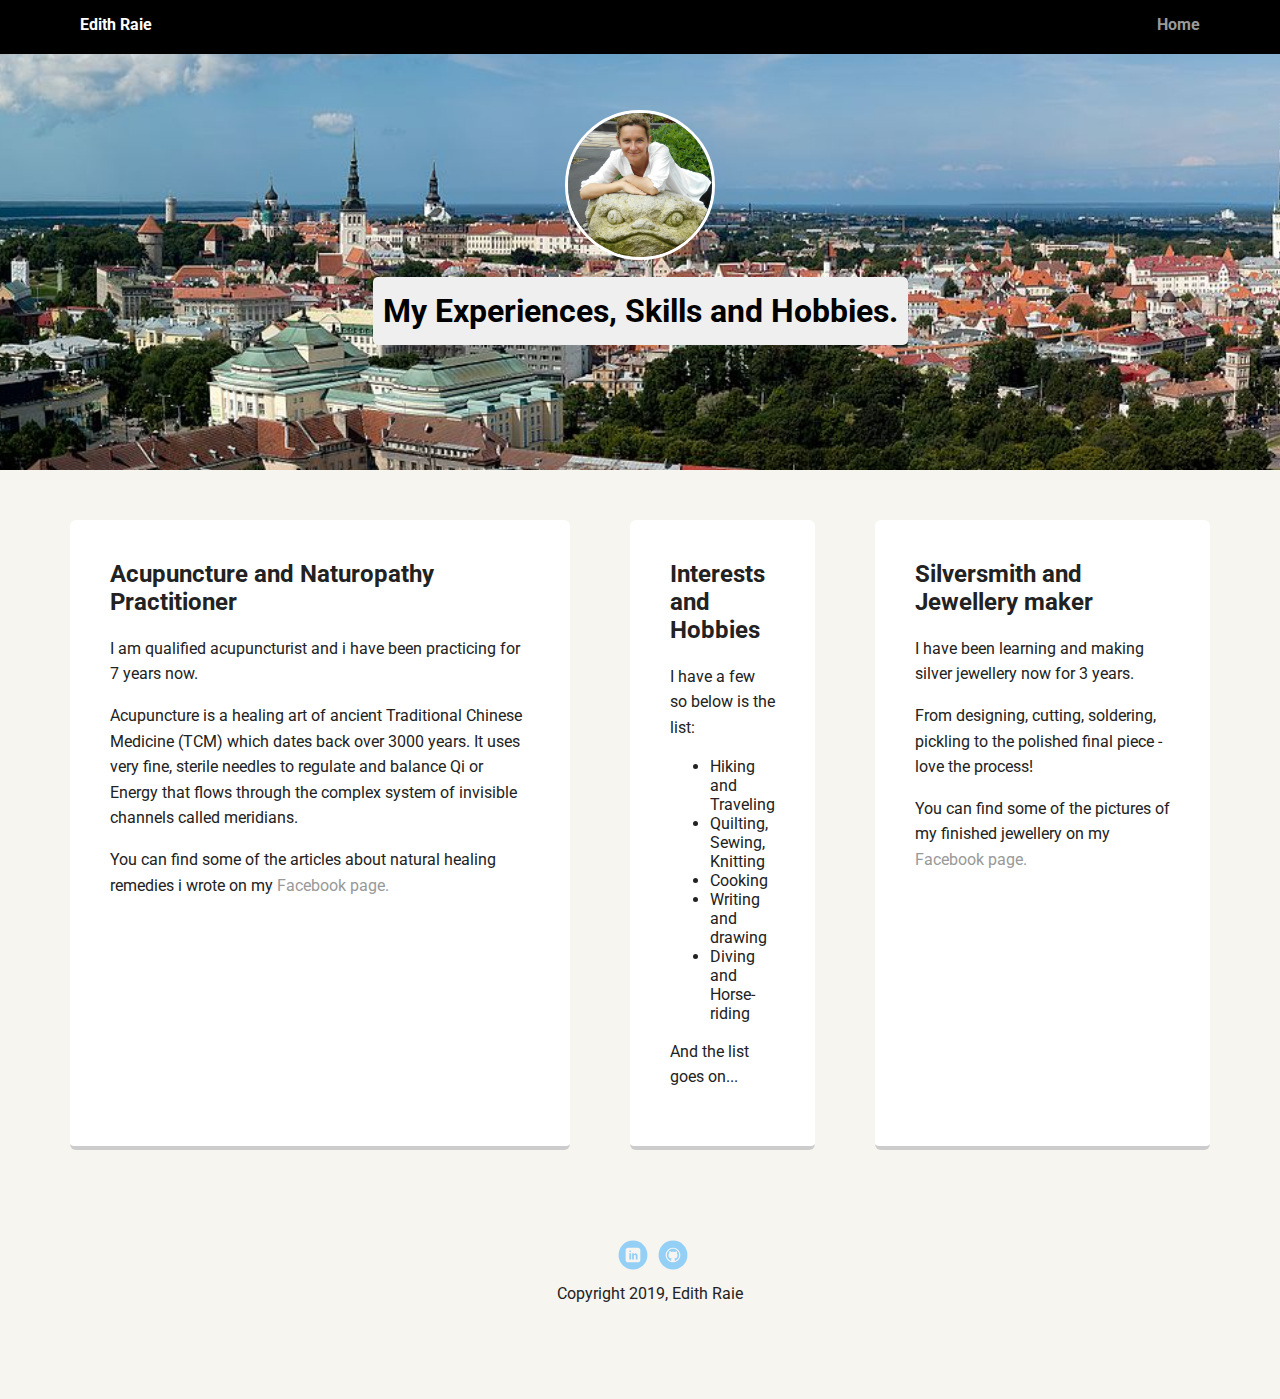
==== experience.html @ adb019d9 "Experience page" ====
<!doctype html>
<html lang="en">
<head>
  <meta charset="utf-8">
  <title>Edith Raie's Profile</title>
  <meta name="viewport" content="width=device-width, initial-scale=1.0">
  <link rel="stylesheet" href="styles.css">
  <link href="https://fonts.googleapis.com/css?family=Muli%7CRoboto:400,300,500,700,900" rel="stylesheet"></head>
  <body>

    <div class="main-nav">
        <ul class="nav">
          <li class="name">Edith Raie</li>
          <li><a href="index.html">Home</a></li>

        </ul>
    </div>

    <header>
      <img src="images/me2.jpeg" alt="Photo of Edith Raie" class="profile-image">
      <h1 class="tag name">My Experiences, Skills and Hobbies.</h1>
    </header>

    <main class="flex">
      <div class="card">
        <h2>Acupuncture and Naturopathy Practitioner</h2>
        <p>I am qualified acupuncturist and i have been practicing for 7 years now.</p>
        <p>Acupuncture is a healing art of ancient Traditional Chinese Medicine (TCM) which dates back over 3000 years. It uses very fine, sterile needles to regulate and balance Qi or Energy that flows through the complex system of invisible channels called meridians.</p>
        <p> You can find some of the articles about natural healing remedies i wrote on my <link><a href="https://www.facebook.com/originqi" target="_blank"> Facebook page.</a></link></p>
      </div>

      <div class="card">
        <h2>Interests and Hobbies</h2>
        <p>I have a few so below is the list:</p>
        <ul>
          <li>Hiking and Traveling</li>
          <li>Quilting, Sewing, Knitting</li>
          <li>Cooking</li>
          <li>Writing and drawing</li>
          <li>Diving and Horse-riding</li>
        </ul>
        <p>And the list goes on...</p>
      </div>

      <div class="card">
        <h2>Silversmith and Jewellery maker</h2>
        <p>I have been learning and making silver jewellery now for 3 years.</p>
        <p>From designing, cutting, soldering, pickling to the polished final piece - love the process!</p>
        <p>You can find some of the pictures of my finished jewellery on my <a href="https://www.facebook.com/jewellerybyedith" target="_blank"> Facebook page.</p>
      </div>

    </main>
    <footer>
      <ul>
        <li><a href="https://www.linkedin.com/in/edith-raie-248728b2/" target="_blank" class="social linkedin">LinkedIn</a></li>
        <li><a href="https://github.com/Imothel" target="_blank" class="social github">Github</a></li>
      </ul>
      <p class="copyright">Copyright 2019, Edith Raie</p>
    </footer>
  </body>
  </html>
---- styles.css ----
/* Global Layout Set-up */
* {
  box-sizing: border-box;
}

body {
  margin: 0;
  padding: 0;
  text-align: center;
  font-family: 'Roboto', sans-serif;
  color: #222;
  background: #f7f5f0;
}
/* Link Styles */

a {
  text-decoration: none;
  color: #999;
}
a:hover {
  color: #6633ff;
}

/* Section Styles */

.main-nav {
  width: 100%;
  background: black;
  min-height: 30px;
  padding: 10px;
  position: fixed;
  text-align: center;
}
.nav {
  display: flex;
  justify-content: space-around;
  font-weight: 700;
  list-style-type: none;
  margin: 0 auto;
  padding: 0;
}

.nav .name {
    display: block;
    margin-right: auto;
    color: white;
}
.nav li {
  padding: 5px 10px 10px 10px;
}
.nav a {
  transition: all .5s;
}
.nav a:hover {
  color: white
}

header {
  text-align: center;
  background: url('images/tallinn2.jpg') no-repeat top center ;
  background-size: cover;
  overflow: hidden;
  padding-top: 60px;
}
header {
  line-height: 1.5;
}
header .profile-image {
  margin-top: 50px;
  width: 150px;
  height: 150px;
  border-radius: 50%;
  border: 3px solid white;
  transition: all .5s;
}
header .profile-image:hover {
  transform: scale(1.2) rotate(5deg);
}
.tag {
  background-color: #efefef;
  color: black;
  padding: 10px;
  border-radius: 5px;
  display: table;
  margin: 10px auto;
}
.location {
  background-color: #222;
  color: yellow;
}
.card {
  margin: 30px;
  padding: 20px 40px 40px;
  max-width: 500px;
  text-align: left;
  background: #fff;
  border-bottom: 4px solid #ccc;
  border-radius: 6px;
  transition: all .5s;
}
.card:hover {
  border-color: #ff99ff;
}

ul.skills {
  padding: 0;
  text-align: center;
}

.skills li {
  border-radius: 6px;
  display: inline-block;
  background: #ff9904;
  color: white;
  padding: 5px 10px;
  margin: 2px;
}

.skills li:nth-child(odd) {
  background: #0399ff;
}

footer {
  width: 100%;
  min-height: 30px;
  padding: 20px 0 40px 20px;
}

footer .copyright {
  top: -8px;
  font-size: .75em;
}

footer ul {
  list-style-type: none;
  margin: 0;
  padding: 0;
}

footer ul li {
  display: inline-block;
}

a.social {
  display: inline-block;
  text-indent: -9999px;
  margin-left: 5px;
  width: 30px;
  height: 30px;
  background-size: 30px 30px;
  opacity: .4;
  transition: all .5s;
}
a.twitter {
  background-image: url(images/twitter.svg);
}
a.linkedin {
  background-image: url(images/linkedin.svg);
}
a.github {
  background-image: url(images/github.svg);
}
a.social:hover {
  opacity: 1;
}
.clearfix {
  clear: both;
}

/* Styles for larger screens */
@media screen and (min-width: 720px) {

  .flex {
      display: -ms-flexbox;      /* TWEENER - IE 10 */
      display: flex;
      max-width: 1200px;
      -ms-flex-pack: distribute;
      justify-content: space-around;
      margin: 0 auto;
  }

  header {
    min-height: 470px;
  }

  .nav {
    max-width: 1200px;
    padding: 0 30px;
  }


  main {
    padding-top: 20px;
  }

  main p {
    line-height: 1.6em;
  }

  footer {
    font-size: 1.3em;
    max-width: 1200px;
    margin: 40px auto;
  }

}
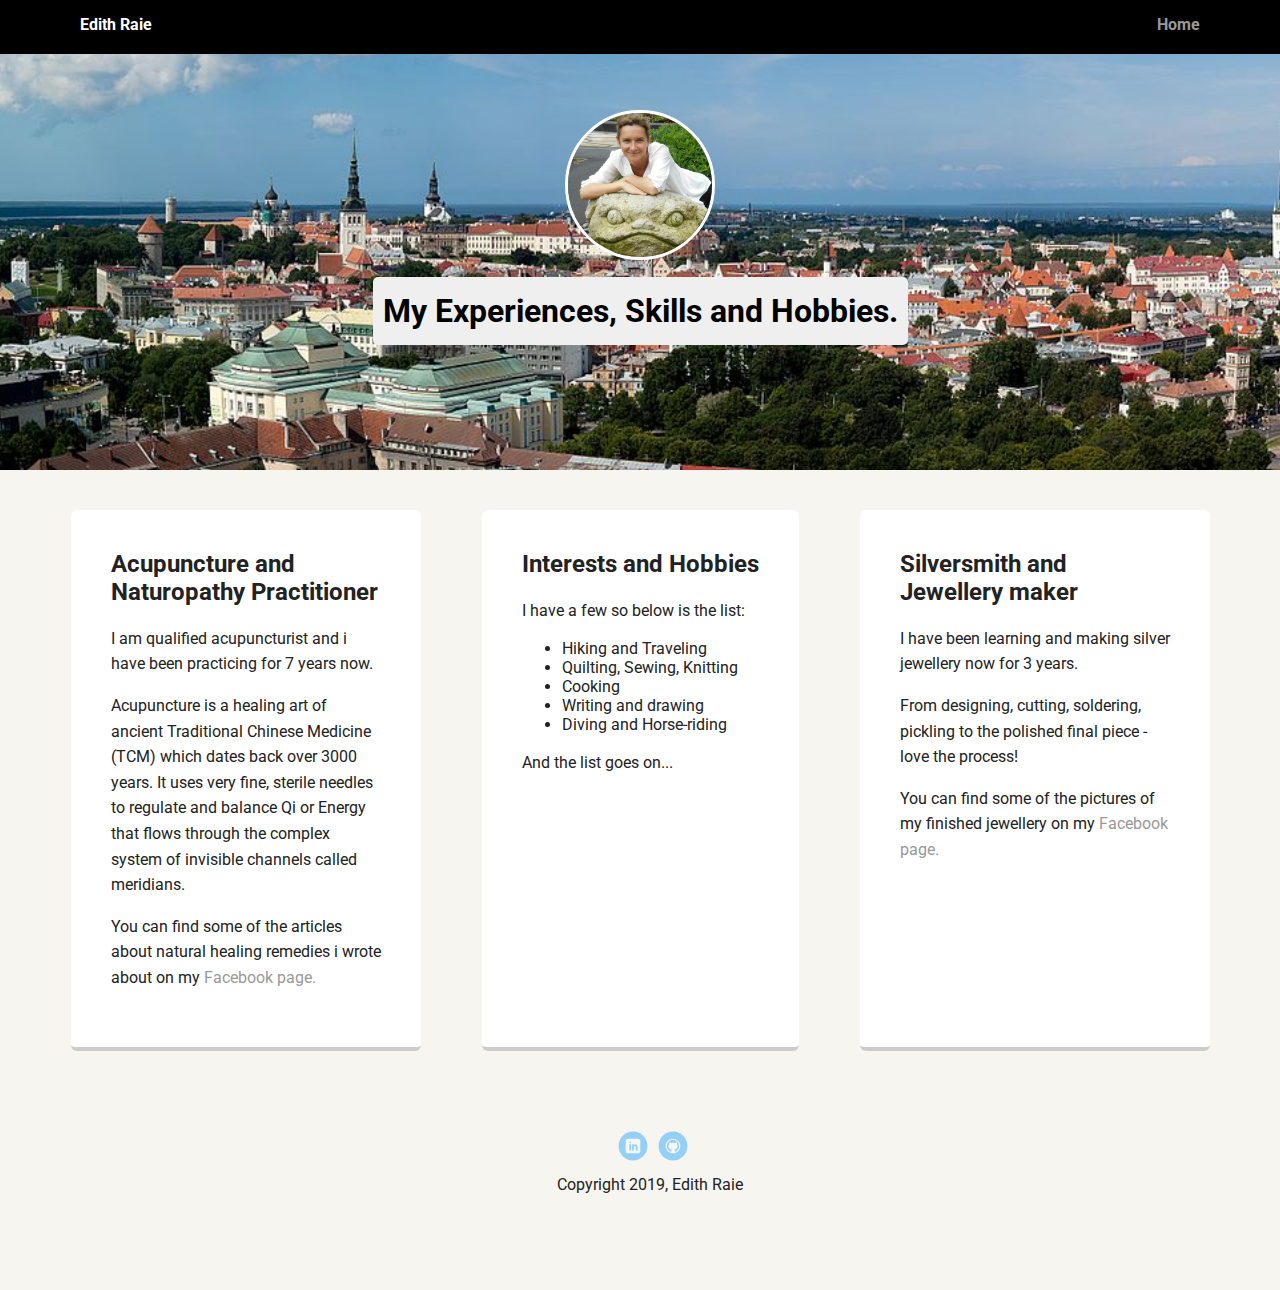
==== commit 0a50fcfc: "Last updates after validator" ====
--- a/experience.html
+++ b/experience.html
@@ -12,7 +12,6 @@
         <ul class="nav">
           <li class="name">Edith Raie</li>
           <li><a href="index.html">Home</a></li>
-
         </ul>
     </div>
 
@@ -26,7 +25,7 @@
         <h2>Acupuncture and Naturopathy Practitioner</h2>
         <p>I am qualified acupuncturist and i have been practicing for 7 years now.</p>
         <p>Acupuncture is a healing art of ancient Traditional Chinese Medicine (TCM) which dates back over 3000 years. It uses very fine, sterile needles to regulate and balance Qi or Energy that flows through the complex system of invisible channels called meridians.</p>
-        <p> You can find some of the articles about natural healing remedies i wrote on my <link><a href="https://www.facebook.com/originqi" target="_blank"> Facebook page.</a></link></p>
+        <p>You can find some of the articles about natural healing remedies i wrote about on my<a href="https://www.facebook.com/originqi" target="_blank"> Facebook page.</a></p>
       </div>
 
       <div class="card">
@@ -46,7 +45,7 @@
         <h2>Silversmith and Jewellery maker</h2>
         <p>I have been learning and making silver jewellery now for 3 years.</p>
         <p>From designing, cutting, soldering, pickling to the polished final piece - love the process!</p>
-        <p>You can find some of the pictures of my finished jewellery on my <a href="https://www.facebook.com/jewellerybyedith" target="_blank"> Facebook page.</p>
+        <p>You can find some of the pictures of my finished jewellery on my<a href="https://www.facebook.com/jewellerybyedith" target="_blank"> Facebook page.</a></p>
       </div>
 
     </main>
--- a/styles.css
+++ b/styles.css
@@ -89,9 +89,9 @@
   color: yellow;
 }
 .card {
-  margin: 30px;
+  margin: 20px;
   padding: 20px 40px 40px;
-  max-width: 500px;
+  max-width: 350px;
   text-align: left;
   background: #fff;
   border-bottom: 4px solid #ccc;
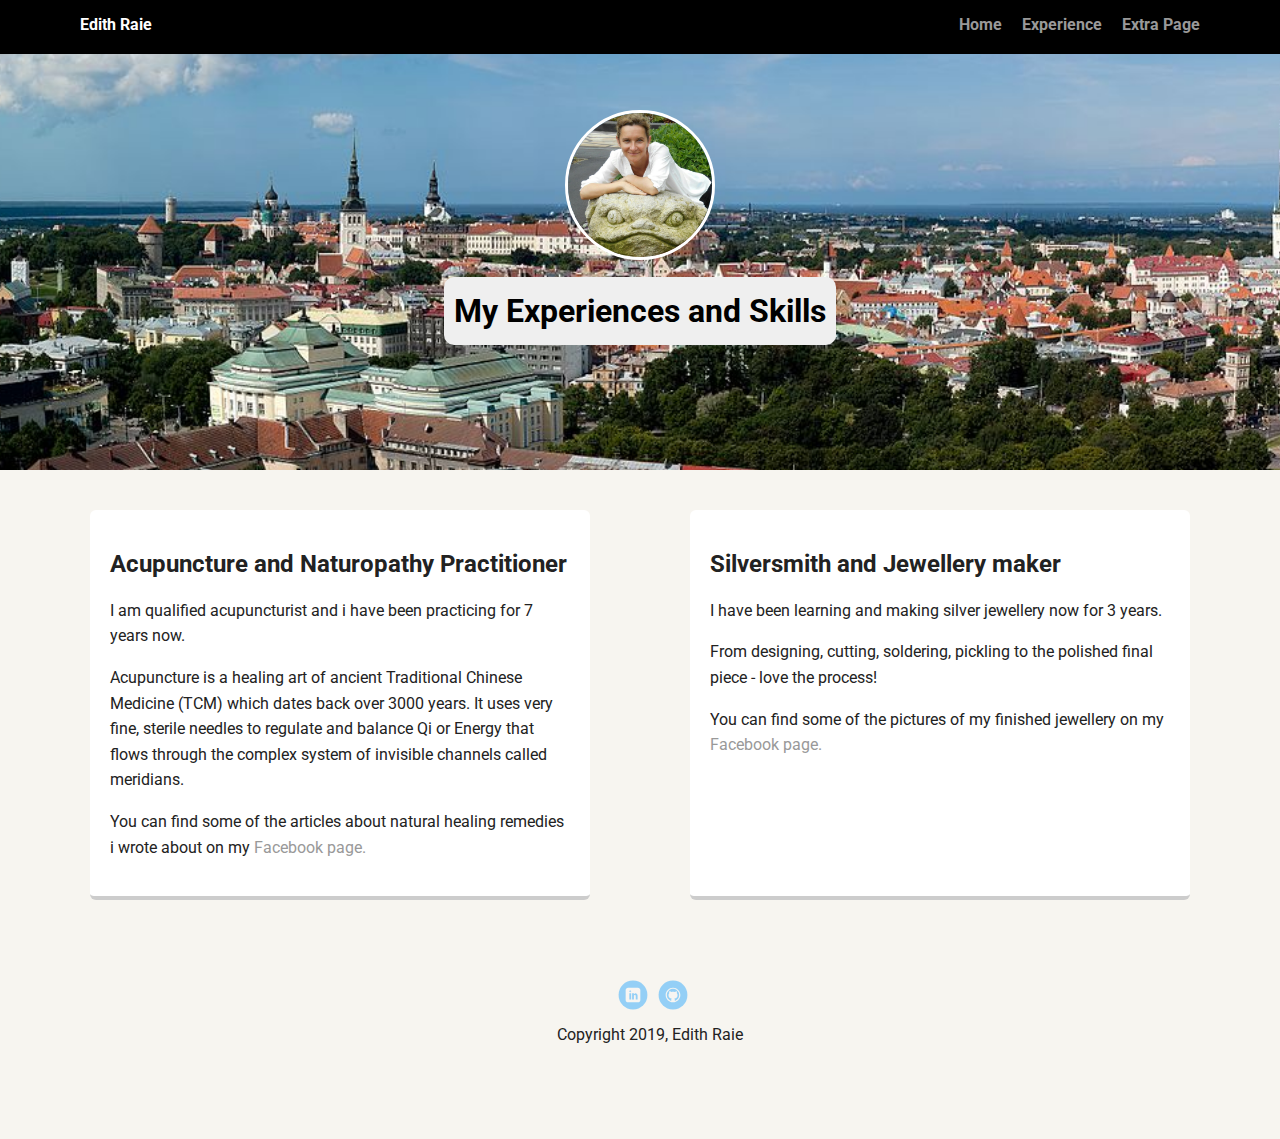
==== commit 38c325d5: "Fixes after validation" ====
--- a/experience.html
+++ b/experience.html
@@ -12,12 +12,14 @@
         <ul class="nav">
           <li class="name">Edith Raie</li>
           <li><a href="index.html">Home</a></li>
+          <li><a href="experience.html">Experience</a></li>
+          <li><a href="extra-page.html">Extra Page</a></li>
         </ul>
     </div>
 
     <header>
       <img src="images/me2.jpeg" alt="Photo of Edith Raie" class="profile-image">
-      <h1 class="tag name">My Experiences, Skills and Hobbies.</h1>
+      <h1 class="tag name">My Experiences and Skills</h1>
     </header>
 
     <main class="flex">
@@ -26,19 +28,6 @@
         <p>I am qualified acupuncturist and i have been practicing for 7 years now.</p>
         <p>Acupuncture is a healing art of ancient Traditional Chinese Medicine (TCM) which dates back over 3000 years. It uses very fine, sterile needles to regulate and balance Qi or Energy that flows through the complex system of invisible channels called meridians.</p>
         <p>You can find some of the articles about natural healing remedies i wrote about on my<a href="https://www.facebook.com/originqi" target="_blank"> Facebook page.</a></p>
-      </div>
-
-      <div class="card">
-        <h2>Interests and Hobbies</h2>
-        <p>I have a few so below is the list:</p>
-        <ul>
-          <li>Hiking and Traveling</li>
-          <li>Quilting, Sewing, Knitting</li>
-          <li>Cooking</li>
-          <li>Writing and drawing</li>
-          <li>Diving and Horse-riding</li>
-        </ul>
-        <p>And the list goes on...</p>
       </div>
 
       <div class="card">
--- a/styles.css
+++ b/styles.css
@@ -74,13 +74,13 @@
   transition: all .5s;
 }
 header .profile-image:hover {
-  transform: scale(1.2) rotate(5deg);
+  transform: scale(1.5) rotate(-25deg);
 }
 .tag {
   background-color: #efefef;
   color: black;
   padding: 10px;
-  border-radius: 5px;
+  border-radius: 10px;
   display: table;
   margin: 10px auto;
 }
@@ -90,13 +90,13 @@
 }
 .card {
   margin: 20px;
-  padding: 20px 40px 40px;
-  max-width: 350px;
+  padding: 20px 20px 20px;
+  max-width: 500px;
   text-align: left;
   background: #fff;
   border-bottom: 4px solid #ccc;
   border-radius: 6px;
-  transition: all .5s;
+  transition: all .10s;
 }
 .card:hover {
   border-color: #ff99ff;
@@ -118,6 +118,31 @@
 
 .skills li:nth-child(odd) {
   background: #0399ff;
+}
+
+div.gallery {
+  margin: 5px;
+  border: 1px solid #ccc;
+  width: 180px;
+}
+
+div.gallery:hover {
+  border: 1px solid #777;
+}
+
+div.gallery img {
+  width: 100%;
+  height: auto;
+}
+
+.flex-container{
+  display: flex;
+  flex-wrap: wrap;
+}
+
+div.desc {
+  padding: 15px;
+  text-align: center;
 }
 
 footer {
